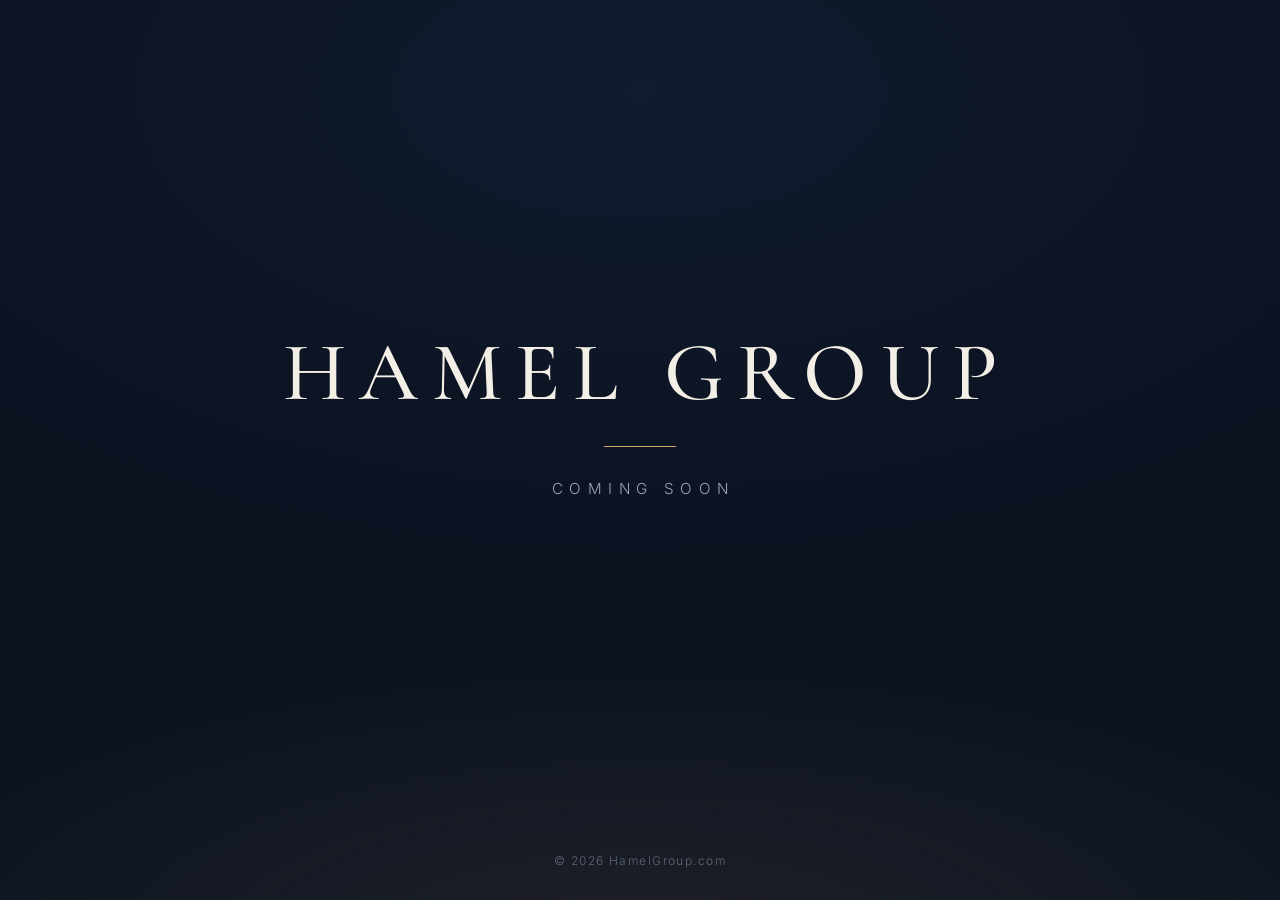
==== index.html @ c566cfc2 "Add initial HTML structure for coming soon page" ====
<!doctype html>
<html lang="en">
<head>
<meta charset="utf-8">
<meta name="viewport" content="width=device-width, initial-scale=1">
<title>Hamel Group | Coming Soon</title>
<meta name="description" content="Something new is coming to HamelGroup.com.">
<meta name="robots" content="noindex, nofollow">
<meta name="theme-color" content="#0b1220">
<link rel="icon" href="favicon.svg" type="image/svg+xml">
<link rel="preconnect" href="https://fonts.googleapis.com">
<link rel="preconnect" href="https://fonts.gstatic.com" crossorigin>
<link href="https://fonts.googleapis.com/css2?family=Cormorant+Garamond:wght@400;500&family=Inter:wght@300;400&display=swap" rel="stylesheet">
<style>
  :root {
    --bg: #0b1220;
    --bg2: #111b2e;
    --ink: #f3efe6;
    --muted: #9aa4b5;
    --accent: #c9a96e;
  }
  * { box-sizing: border-box; margin: 0; padding: 0; }
  html, body { height: 100%; }
  body {
    background: radial-gradient(120% 90% at 50% 10%, var(--bg2) 0%, var(--bg) 60%);
    color: var(--ink);
    font-family: "Inter", system-ui, -apple-system, "Segoe UI", sans-serif;
    font-weight: 300;
    display: flex;
    flex-direction: column;
    min-height: 100vh;
    overflow-x: hidden;
  }
  main {
    flex: 1;
    display: flex;
    flex-direction: column;
    align-items: center;
    justify-content: center;
    text-align: center;
    padding: 48px 16px;
    position: relative;
    z-index: 1;
  }
  .mark {
    font-family: "Cormorant Garamond", Georgia, serif;
    font-weight: 500;
    font-size: clamp(1.9rem, 7.2vw, 5.2rem);
    letter-spacing: 0.16em;
    margin-right: -0.16em; /* optically center tracked text */
    line-height: 1;
    opacity: 0;
    animation: rise 1.6s ease-out 0.2s forwards;
  }
  .rule {
    width: 0;
    height: 1px;
    background: var(--accent);
    margin: 32px auto;
    animation: draw 1.4s ease-out 1s forwards;
  }
  .tag {
    font-size: clamp(0.8rem, 2.4vw, 0.95rem);
    letter-spacing: 0.42em;
    margin-right: -0.42em;
    text-transform: uppercase;
    color: var(--muted);
    opacity: 0;
    animation: fade 1.4s ease-out 1.6s forwards;
  }
  footer {
    text-align: center;
    padding: 24px 16px 32px;
    font-size: 0.75rem;
    letter-spacing: 0.12em;
    color: #5d6779;
    position: relative;
    z-index: 1;
  }
  .glow {
    position: fixed;
    left: 50%;
    bottom: -40vh;
    width: 140vw;
    height: 70vh;
    transform: translateX(-50%);
    background: radial-gradient(closest-side, rgba(201,169,110,0.10), transparent);
    animation: breathe 9s ease-in-out infinite;
    pointer-events: none;
  }
  @keyframes rise { from { opacity: 0; transform: translateY(14px); } to { opacity: 1; transform: none; } }
  @keyframes fade { to { opacity: 1; } }
  @keyframes draw { to { width: 72px; } }
  @keyframes breathe { 0%,100% { opacity: 0.6; } 50% { opacity: 1; } }
  @media (prefers-reduced-motion: reduce) {
    .mark, .tag { animation: none; opacity: 1; }
    .rule { animation: none; width: 72px; }
    .glow { animation: none; }
  }
</style>
</head>
<body>
  <div class="glow" aria-hidden="true"></div>
  <main>
    <h1 class="mark">HAMEL GROUP</h1>
    <div class="rule" aria-hidden="true"></div>
    <p class="tag">Coming Soon</p>
  </main>
  <footer>&copy; <span id="y">2026</span> HamelGroup.com</footer>
  <script>document.getElementById('y').textContent = new Date().getFullYear();</script>
</body>
</html>
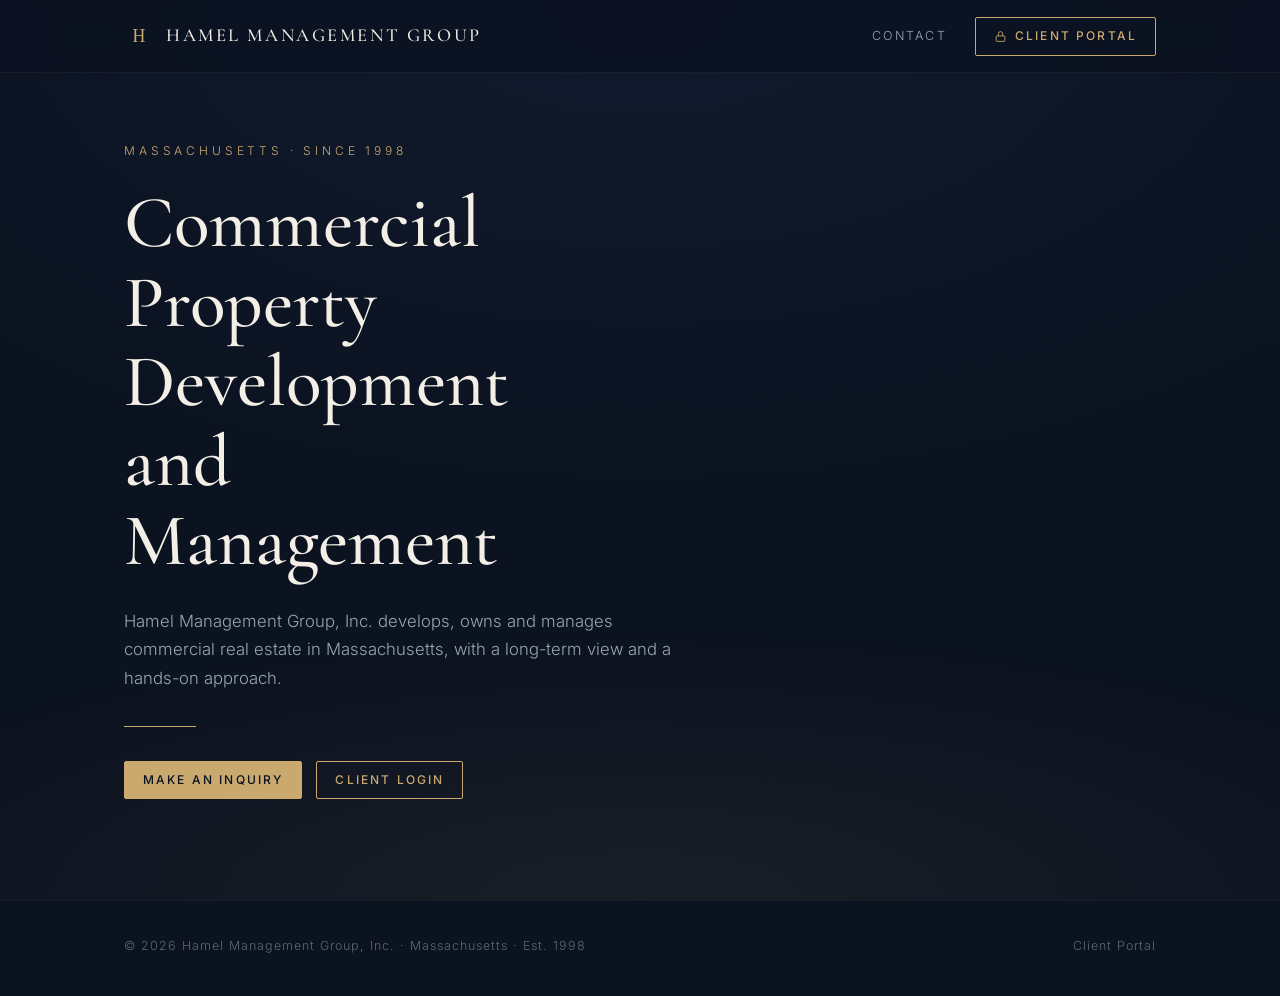
==== commit 3dafaeb1: "Replace coming-soon page with Hamel Management Group site and contact page" ====
--- a/index.html
+++ b/index.html
@@ -3,110 +3,76 @@
 <head>
 <meta charset="utf-8">
 <meta name="viewport" content="width=device-width, initial-scale=1">
-<title>Hamel Group | Coming Soon</title>
-<meta name="description" content="Something new is coming to HamelGroup.com.">
-<meta name="robots" content="noindex, nofollow">
+<title>Hamel Management Group, Inc. | Commercial Property Development and Management</title>
+<meta name="description" content="Hamel Management Group, Inc. is a Massachusetts-based commercial property development and management firm.">
 <meta name="theme-color" content="#0b1220">
 <link rel="icon" href="favicon.svg" type="image/svg+xml">
 <link rel="preconnect" href="https://fonts.googleapis.com">
 <link rel="preconnect" href="https://fonts.gstatic.com" crossorigin>
-<link href="https://fonts.googleapis.com/css2?family=Cormorant+Garamond:wght@400;500&family=Inter:wght@300;400&display=swap" rel="stylesheet">
-<style>
-  :root {
-    --bg: #0b1220;
-    --bg2: #111b2e;
-    --ink: #f3efe6;
-    --muted: #9aa4b5;
-    --accent: #c9a96e;
-  }
-  * { box-sizing: border-box; margin: 0; padding: 0; }
-  html, body { height: 100%; }
-  body {
-    background: radial-gradient(120% 90% at 50% 10%, var(--bg2) 0%, var(--bg) 60%);
-    color: var(--ink);
-    font-family: "Inter", system-ui, -apple-system, "Segoe UI", sans-serif;
-    font-weight: 300;
-    display: flex;
-    flex-direction: column;
-    min-height: 100vh;
-    overflow-x: hidden;
-  }
-  main {
-    flex: 1;
-    display: flex;
-    flex-direction: column;
-    align-items: center;
-    justify-content: center;
-    text-align: center;
-    padding: 48px 16px;
-    position: relative;
-    z-index: 1;
-  }
-  .mark {
-    font-family: "Cormorant Garamond", Georgia, serif;
-    font-weight: 500;
-    font-size: clamp(1.9rem, 7.2vw, 5.2rem);
-    letter-spacing: 0.16em;
-    margin-right: -0.16em; /* optically center tracked text */
-    line-height: 1;
-    opacity: 0;
-    animation: rise 1.6s ease-out 0.2s forwards;
-  }
-  .rule {
-    width: 0;
-    height: 1px;
-    background: var(--accent);
-    margin: 32px auto;
-    animation: draw 1.4s ease-out 1s forwards;
-  }
-  .tag {
-    font-size: clamp(0.8rem, 2.4vw, 0.95rem);
-    letter-spacing: 0.42em;
-    margin-right: -0.42em;
-    text-transform: uppercase;
-    color: var(--muted);
-    opacity: 0;
-    animation: fade 1.4s ease-out 1.6s forwards;
-  }
-  footer {
-    text-align: center;
-    padding: 24px 16px 32px;
-    font-size: 0.75rem;
-    letter-spacing: 0.12em;
-    color: #5d6779;
-    position: relative;
-    z-index: 1;
-  }
-  .glow {
-    position: fixed;
-    left: 50%;
-    bottom: -40vh;
-    width: 140vw;
-    height: 70vh;
-    transform: translateX(-50%);
-    background: radial-gradient(closest-side, rgba(201,169,110,0.10), transparent);
-    animation: breathe 9s ease-in-out infinite;
-    pointer-events: none;
-  }
-  @keyframes rise { from { opacity: 0; transform: translateY(14px); } to { opacity: 1; transform: none; } }
-  @keyframes fade { to { opacity: 1; } }
-  @keyframes draw { to { width: 72px; } }
-  @keyframes breathe { 0%,100% { opacity: 0.6; } 50% { opacity: 1; } }
-  @media (prefers-reduced-motion: reduce) {
-    .mark, .tag { animation: none; opacity: 1; }
-    .rule { animation: none; width: 72px; }
-    .glow { animation: none; }
-  }
-</style>
+<link href="https://fonts.googleapis.com/css2?family=Cormorant+Garamond:wght@400;500;600&family=Inter:wght@300;400;500&display=swap" rel="stylesheet">
+<link rel="stylesheet" href="site.css">
 </head>
 <body>
-  <div class="glow" aria-hidden="true"></div>
-  <main>
-    <h1 class="mark">HAMEL GROUP</h1>
-    <div class="rule" aria-hidden="true"></div>
-    <p class="tag">Coming Soon</p>
-  </main>
-  <footer>&copy; <span id="y">2026</span> HamelGroup.com</footer>
-  <script>document.getElementById('y').textContent = new Date().getFullYear();</script>
+
+<header>
+  <div class="wrap bar">
+    <a class="brand" href="./" aria-label="Hamel Management Group home">
+      <img src="favicon.svg" alt="">
+      <span>Hamel Management Group</span>
+    </a>
+    <nav>
+      <a class="link" href="contact.html">Contact</a>
+      <button class="btn" type="button" data-portal aria-label="Client Portal">
+        <svg viewBox="0 0 24 24" fill="none" stroke="currentColor" stroke-width="1.6"><rect x="4" y="11" width="16" height="10" rx="1.5"/><path d="M8 11V7a4 4 0 0 1 8 0v4"/></svg>
+        <span class="btn-label">Client Portal</span>
+      </button>
+    </nav>
+  </div>
+</header>
+
+<main id="top">
+  <section class="hero">
+    <div class="wrap">
+      <div class="eyebrow">Massachusetts &middot; Since 1998</div>
+      <h1>Commercial Property Development and Management</h1>
+      <p class="lede">Hamel Management Group, Inc. develops, owns and manages commercial real estate in Massachusetts, with a long-term view and a hands-on approach.</p>
+      <div class="rule"></div>
+      <div class="actions">
+        <a class="btn solid" href="contact.html">Make an Inquiry</a>
+        <button class="btn" type="button" data-portal>Client Login</button>
+      </div>
+    </div>
+  </section>
+</main>
+
+<footer>
+  <div class="wrap">
+    <span>&copy; <span id="y">2026</span> Hamel Management Group, Inc. &middot; Massachusetts &middot; Est. 1998</span>
+    <span><a href="#" data-portal>Client Portal</a></span>
+  </div>
+</footer>
+
+<!-- Client portal sign-in (display only: nothing is sent or stored) -->
+<div class="overlay" id="portal" role="dialog" aria-modal="true" aria-labelledby="portal-title">
+  <div class="modal">
+    <button class="close" type="button" aria-label="Close" data-close>&times;</button>
+    <svg class="lock" viewBox="0 0 24 24" fill="none" stroke="currentColor" stroke-width="1.3"><rect x="4" y="11" width="16" height="10" rx="1.5"/><path d="M8 11V7a4 4 0 0 1 8 0v4"/><circle cx="12" cy="16" r="1.2"/></svg>
+    <h3 id="portal-title">Client Portal</h3>
+    <p class="sub">Authorized users only</p>
+    <form id="portal-form" autocomplete="off" novalidate>
+      <div class="field"><label for="p-user">Username or email</label><input id="p-user" autocomplete="off"></div>
+      <div class="field"><label for="p-pass">Password</label><input id="p-pass" type="password" autocomplete="off"></div>
+      <div class="row">
+        <label><input type="checkbox"> Remember me</label>
+        <a id="p-forgot">Forgot password?</a>
+      </div>
+      <button class="btn solid" type="submit" id="p-submit">Sign In</button>
+      <div class="msg" id="p-msg" role="alert"></div>
+    </form>
+    <p class="legal">Access is by invitation only. Unauthorized access is prohibited.</p>
+  </div>
+</div>
+
+<script src="site.js"></script>
 </body>
 </html>
--- a/site.css
+++ b/site.css
@@ -0,0 +1,156 @@
+:root {
+  --bg: #0b1220;
+  --bg2: #111b2e;
+  --panel: #0f182a;
+  --line: rgba(201,169,110,0.22);
+  --ink: #f3efe6;
+  --muted: #9aa4b5;
+  --dim: #5d6779;
+  --accent: #c9a96e;
+  --accent-ink: #0b1220;
+  --error: #e0a3a3;
+  color-scheme: dark;
+}
+* { box-sizing: border-box; margin: 0; padding: 0; }
+html { scroll-behavior: smooth; }
+body {
+  background: var(--bg);
+  color: var(--ink);
+  font-family: "Inter", system-ui, -apple-system, "Segoe UI", sans-serif;
+  font-weight: 300;
+  line-height: 1.7;
+  overflow-x: hidden;
+}
+a { color: inherit; }
+.wrap { max-width: 1080px; margin: 0 auto; padding: 0 24px; }
+
+/* Header */
+header {
+  position: fixed; inset: 0 0 auto 0; z-index: 10;
+  background: rgba(11,18,32,0.82);
+  backdrop-filter: blur(10px); -webkit-backdrop-filter: blur(10px);
+  border-bottom: 1px solid rgba(255,255,255,0.05);
+}
+.bar { display: flex; align-items: center; justify-content: space-between; height: 72px; }
+.brand { display: flex; align-items: center; gap: 12px; text-decoration: none; }
+.brand img { width: 30px; height: 30px; }
+.brand span {
+  font-family: "Cormorant Garamond", Georgia, serif; font-weight: 500;
+  font-size: 1.15rem; letter-spacing: 0.14em; text-transform: uppercase;
+}
+nav { display: flex; align-items: center; gap: 28px; }
+nav a.link {
+  text-decoration: none; font-size: 0.78rem; letter-spacing: 0.18em;
+  text-transform: uppercase; color: var(--muted); transition: color .2s;
+}
+nav a.link:hover { color: var(--ink); }
+.btn {
+  display: inline-flex; align-items: center; gap: 8px; cursor: pointer;
+  font: 500 0.75rem/1 "Inter", sans-serif; letter-spacing: 0.18em; text-transform: uppercase;
+  padding: 12px 18px; border-radius: 2px; text-decoration: none;
+  border: 1px solid var(--accent); color: var(--accent); background: transparent;
+  transition: background .2s, color .2s;
+}
+.btn:hover { background: var(--accent); color: var(--accent-ink); }
+.btn.solid { background: var(--accent); color: var(--accent-ink); }
+.btn.solid:hover { background: #d8bb84; }
+.btn svg { width: 13px; height: 13px; }
+
+/* Hero */
+.hero {
+  min-height: 100vh; display: flex; align-items: center;
+  background: radial-gradient(120% 90% at 50% 0%, var(--bg2) 0%, var(--bg) 62%);
+  position: relative; padding: 120px 0 80px; overflow: hidden;
+}
+.hero .wrap { width: 100%; position: relative; z-index: 1; }
+.hero::after {
+  content: ""; position: absolute; left: 50%; bottom: -30vh; width: 140vw; height: 60vh;
+  transform: translateX(-50%); pointer-events: none;
+  background: radial-gradient(closest-side, rgba(201,169,110,0.08), transparent);
+}
+.eyebrow { font-size: 0.75rem; letter-spacing: 0.32em; text-transform: uppercase; color: var(--accent); }
+.hero h1 {
+  font-family: "Cormorant Garamond", Georgia, serif; font-weight: 500;
+  font-size: clamp(2.4rem, 6vw, 4.6rem); line-height: 1.08; margin: 22px 0 26px;
+  max-width: 14ch;
+}
+.hero p.lede { max-width: 560px; color: var(--muted); font-size: 1.05rem; }
+.rule { width: 72px; height: 1px; background: var(--accent); margin: 34px 0; }
+.hero .actions { display: flex; flex-wrap: wrap; gap: 14px; }
+
+/* Contact page */
+.contact-page {
+  min-height: calc(100vh - 110px); padding: 150px 0 90px;
+  background: radial-gradient(120% 70% at 50% 0%, var(--bg2) 0%, var(--bg) 62%);
+}
+.split { display: grid; grid-template-columns: 1fr 1.4fr; gap: 64px; align-items: start; }
+h2 {
+  font-family: "Cormorant Garamond", Georgia, serif; font-weight: 500;
+  font-size: clamp(1.9rem, 3.6vw, 2.7rem); line-height: 1.15; margin-top: 14px;
+}
+form .grid { display: grid; grid-template-columns: 1fr 1fr; gap: 18px; }
+.field { display: flex; flex-direction: column; gap: 8px; }
+.field.full { grid-column: 1 / -1; }
+label { font-size: 0.72rem; letter-spacing: 0.2em; text-transform: uppercase; color: var(--muted); }
+input, textarea, select {
+  width: 100%; font: 300 1rem "Inter", sans-serif; color: var(--ink);
+  background: var(--panel); border: 1px solid rgba(255,255,255,0.09); border-radius: 2px;
+  padding: 13px 14px; outline: none; transition: border-color .2s;
+}
+textarea { min-height: 140px; resize: vertical; }
+input:focus, textarea:focus, select:focus { border-color: var(--accent); }
+.form-foot { display: flex; align-items: center; justify-content: space-between; gap: 18px; margin-top: 22px; flex-wrap: wrap; }
+.note { font-size: 0.82rem; color: var(--dim); }
+.status { font-size: 0.9rem; margin-top: 16px; min-height: 1.4em; }
+.status.ok { color: var(--accent); }
+.status.err { color: var(--error); }
+.hp { position: absolute; left: -9999px; }
+
+footer { border-top: 1px solid rgba(255,255,255,0.05); padding: 34px 0 40px; }
+footer .wrap { display: flex; justify-content: space-between; gap: 16px; flex-wrap: wrap; font-size: 0.78rem; letter-spacing: 0.08em; color: var(--dim); }
+footer a { text-decoration: none; color: var(--dim); }
+footer a:hover { color: var(--muted); }
+
+/* Portal modal */
+.overlay {
+  position: fixed; inset: 0; z-index: 50; display: none; align-items: center; justify-content: center;
+  background: rgba(5,9,16,0.78); backdrop-filter: blur(6px); -webkit-backdrop-filter: blur(6px); padding: 16px;
+}
+.overlay.open { display: flex; }
+.modal {
+  width: 100%; max-width: 420px; background: var(--bg2); border: 1px solid var(--line);
+  border-radius: 3px; padding: 40px 34px 30px; position: relative;
+}
+.modal .close {
+  position: absolute; top: 14px; right: 14px; background: none; border: 0; color: var(--muted);
+  font-size: 1.4rem; line-height: 1; cursor: pointer; padding: 6px;
+}
+.modal .close:hover { color: var(--ink); }
+.modal .lock { width: 38px; height: 38px; margin: 0 auto 16px; display: block; color: var(--accent); }
+.modal h3 { font-family: "Cormorant Garamond", Georgia, serif; font-weight: 500; font-size: 1.7rem; text-align: center; }
+.modal .sub { text-align: center; color: var(--muted); font-size: 0.88rem; margin: 6px 0 26px; }
+.modal .field + .field { margin-top: 16px; }
+.modal .row { display: flex; justify-content: space-between; align-items: center; margin: 16px 0 22px; font-size: 0.82rem; color: var(--muted); }
+.modal .row label { display: flex; gap: 8px; align-items: center; text-transform: none; letter-spacing: 0; font-size: 0.82rem; }
+.modal .row input { width: auto; }
+.modal .row a { color: var(--accent); text-decoration: none; cursor: pointer; }
+.modal .btn { width: 100%; justify-content: center; padding: 15px; }
+.modal .msg { font-size: 0.85rem; color: var(--error); text-align: center; min-height: 1.3em; margin-top: 14px; }
+.modal .legal { font-size: 0.72rem; color: var(--dim); text-align: center; margin-top: 18px; line-height: 1.5; }
+
+@media (max-width: 820px) {
+  nav a.link { display: none; }
+  .split { grid-template-columns: 1fr; gap: 28px; }
+}
+@media (max-width: 560px) {
+  .wrap { padding: 0 16px; }
+  .brand span { font-size: 0.8rem; letter-spacing: 0.08em; white-space: nowrap; }
+  .brand img { width: 24px; height: 24px; }
+  header .btn { padding: 10px 11px; }
+  header .btn .btn-label { display: none; }
+  header .btn svg { width: 15px; height: 15px; }
+  form .grid { grid-template-columns: 1fr; }
+  .btn { padding: 11px 14px; }
+  .modal { padding: 36px 22px 26px; }
+}
+@media (prefers-reduced-motion: reduce) { html { scroll-behavior: auto; } }
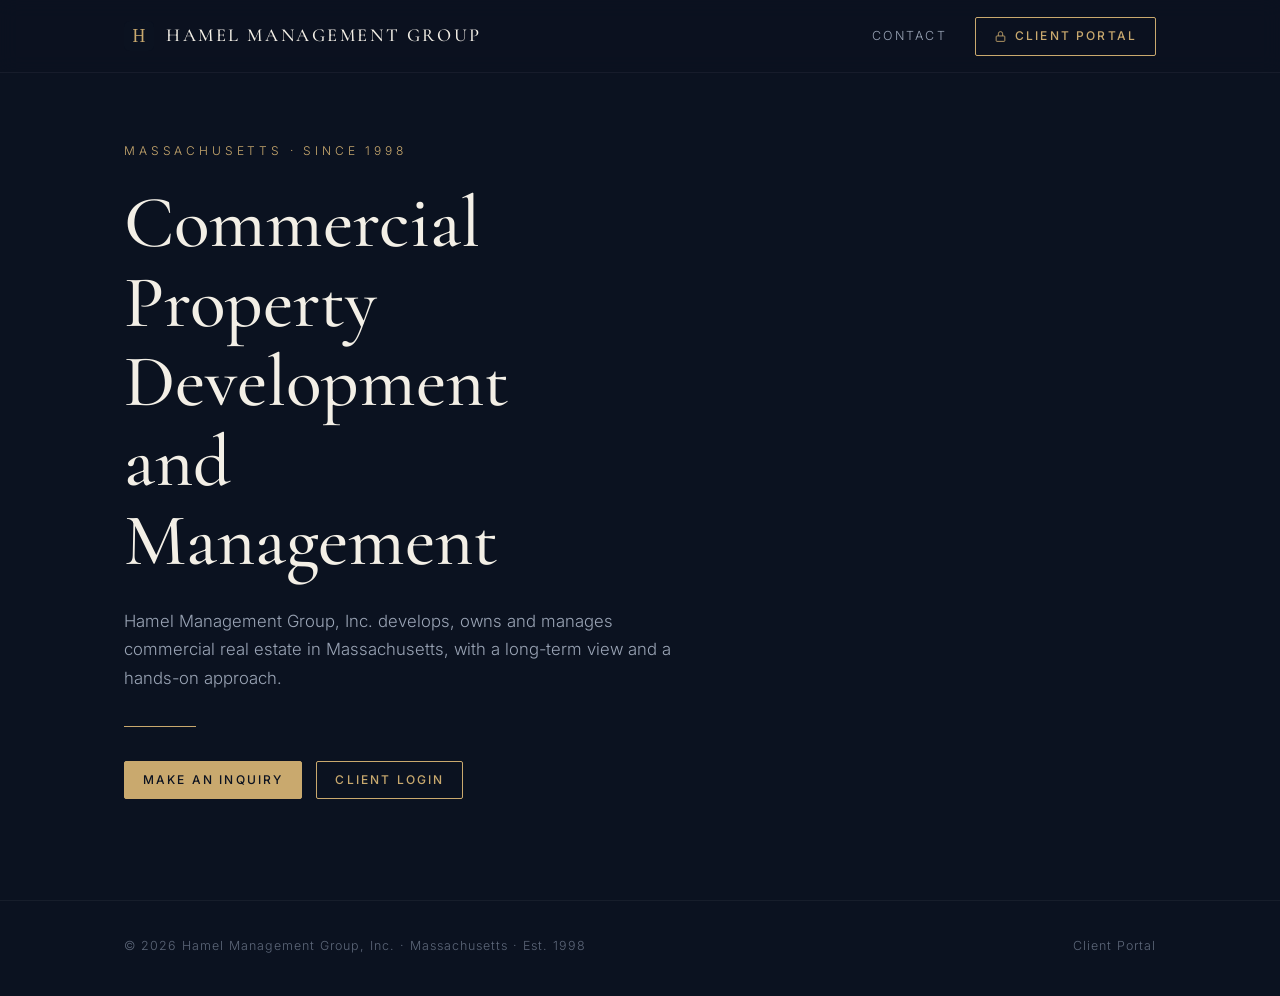
==== commit e6398500: "Version stylesheet and script links so browsers load the latest" ====
--- a/index.html
+++ b/index.html
@@ -10,7 +10,7 @@
 <link rel="preconnect" href="https://fonts.googleapis.com">
 <link rel="preconnect" href="https://fonts.gstatic.com" crossorigin>
 <link href="https://fonts.googleapis.com/css2?family=Cormorant+Garamond:wght@400;500;600&family=Inter:wght@300;400;500&display=swap" rel="stylesheet">
-<link rel="stylesheet" href="site.css">
+<link rel="stylesheet" href="site.css?v=2">
 </head>
 <body>
 
@@ -73,6 +73,6 @@
   </div>
 </div>
 
-<script src="site.js"></script>
+<script src="site.js?v=2"></script>
 </body>
 </html>
--- a/site.css
+++ b/site.css
@@ -59,15 +59,24 @@
 /* Hero */
 .hero {
   min-height: 100vh; display: flex; align-items: center;
-  background: radial-gradient(120% 90% at 50% 0%, var(--bg2) 0%, var(--bg) 62%);
+  /* Boston skyline at blue hour, from the MIT side. Photo: Zixi Zhou on Unsplash (Unsplash License) */
+  background-color: var(--bg);
+  background-image:
+    linear-gradient(90deg, rgba(11,18,32,0.94) 0%, rgba(11,18,32,0.82) 32%, rgba(11,18,32,0.35) 62%, rgba(11,18,32,0.15) 100%),
+    linear-gradient(0deg, rgba(11,18,32,0.85) 0%, rgba(11,18,32,0) 30%),
+    url("https://images.unsplash.com/photo-1589401901631-356b7ae2f5d1?w=2400&q=80&auto=format&fit=crop");
+  background-size: cover; background-position: 62% center; background-repeat: no-repeat;
   position: relative; padding: 120px 0 80px; overflow: hidden;
 }
+@media (max-width: 820px) {
+  .hero {
+    background-image:
+      linear-gradient(180deg, rgba(11,18,32,0.55) 0%, rgba(11,18,32,0.8) 45%, rgba(11,18,32,0.95) 100%),
+      url("https://images.unsplash.com/photo-1589401901631-356b7ae2f5d1?w=1400&q=80&auto=format&fit=crop");
+    background-position: 58% center;
+  }
+}
 .hero .wrap { width: 100%; position: relative; z-index: 1; }
-.hero::after {
-  content: ""; position: absolute; left: 50%; bottom: -30vh; width: 140vw; height: 60vh;
-  transform: translateX(-50%); pointer-events: none;
-  background: radial-gradient(closest-side, rgba(201,169,110,0.08), transparent);
-}
 .eyebrow { font-size: 0.75rem; letter-spacing: 0.32em; text-transform: uppercase; color: var(--accent); }
 .hero h1 {
   font-family: "Cormorant Garamond", Georgia, serif; font-weight: 500;
